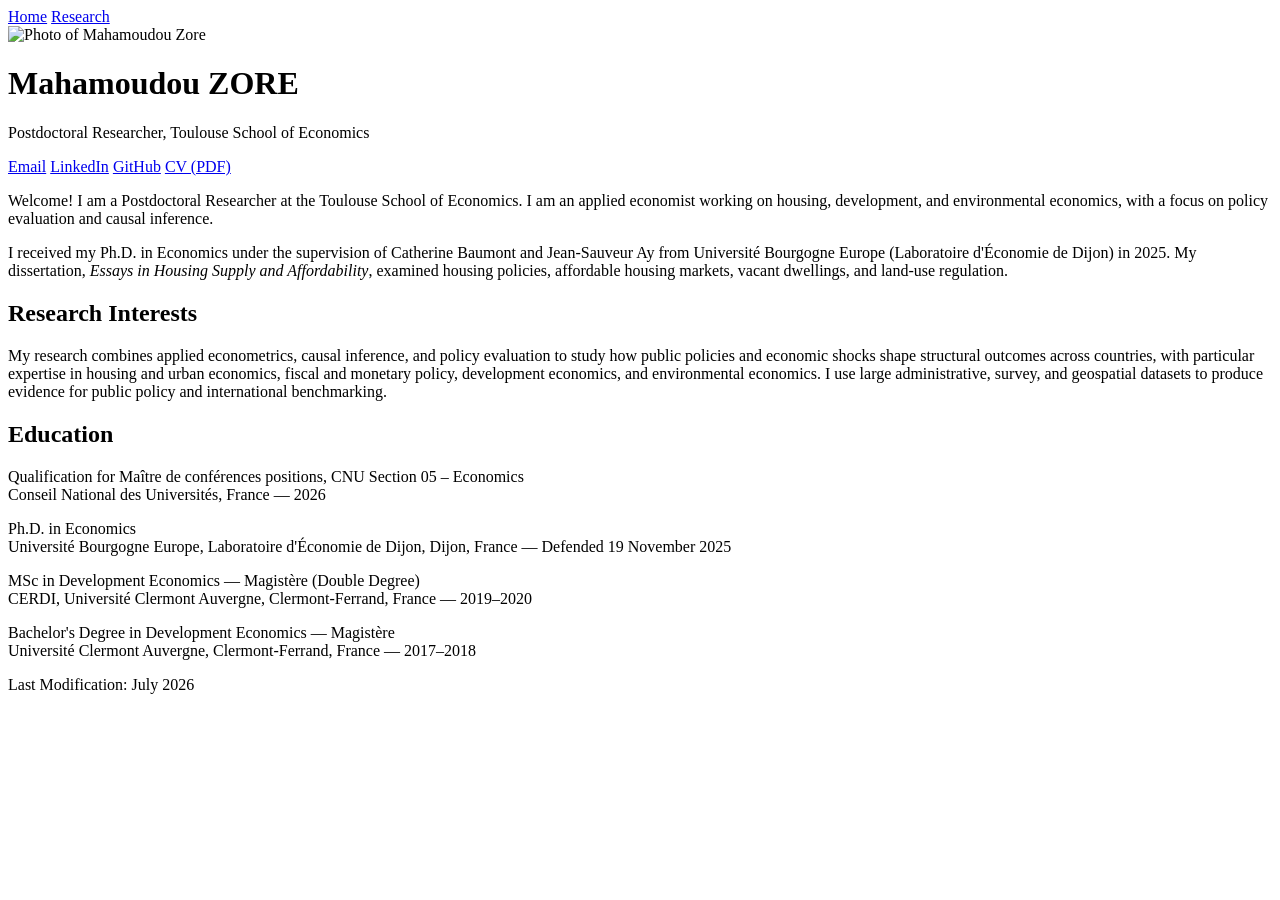
==== index.html @ ac4a802a "Fix GitHub link in index.html" ====
<!DOCTYPE html>
<html lang="en">
<head>
<meta charset="UTF-8">
<meta name="viewport" content="width=device-width, initial-scale=1.0">
<title>Mahamoudou ZORE</title>
<link rel="stylesheet" href="styles.css">
</head>
<body>
<div class="wrap">

  <nav>
    <a href="index.html" class="active">Home</a>
    <a href="research.html">Research</a>
  </nav>

  <div class="profile-row">
    <img src="profile.jpg" alt="Photo of Mahamoudou Zore">
    <div>
      <h1>Mahamoudou ZORE</h1>
      <p class="role">Postdoctoral Researcher, Toulouse School of Economics</p>
      <p class="links">
        <a href="mailto:zoremahamoudou@yahoo.fr">Email</a>
        <a href="www.linkedin.com/in/mahamoudou-zoré-ph-d-63a49911a">LinkedIn</a>
        <a href="https://mazore04.github.io">GitHub</a>
        <a href="CV_ZORE-Mahamoudou.pdf">CV (PDF)</a>
      </p>
    </div>
  </div>

  <p>Welcome! I am a Postdoctoral Researcher at the Toulouse School of Economics. I am an applied economist working on housing, development, and environmental economics, with a focus on policy evaluation and causal inference.</p>

  <p>I received my Ph.D. in Economics under the supervision of Catherine Baumont and Jean-Sauveur Ay from Université Bourgogne Europe (Laboratoire d'Économie de Dijon) in 2025. My dissertation, <em>Essays in Housing Supply and Affordability</em>, examined housing policies, affordable housing markets, vacant dwellings, and land-use regulation.</p>

  <h2>Research Interests</h2>
  <p>My research combines applied econometrics, causal inference, and policy evaluation to study how public policies and economic shocks shape structural outcomes across countries, with particular expertise in housing and urban economics, fiscal and monetary policy, development economics, and environmental economics. I use large administrative, survey, and geospatial datasets to produce evidence for public policy and international benchmarking.</p>

  <h2>Education</h2>
  <p>
    <span class="entry-title">Qualification for Maître de conférences positions</span>, CNU Section 05 – Economics<br>
    <span class="entry-meta">Conseil National des Universités, France — 2026</span>
  </p>
  <p>
    <span class="entry-title">Ph.D. in Economics</span><br>
    <span class="entry-meta">Université Bourgogne Europe, Laboratoire d'Économie de Dijon, Dijon, France — Defended 19 November 2025</span>
  </p>
  <p>
    <span class="entry-title">MSc in Development Economics — Magistère (Double Degree)</span><br>
    <span class="entry-meta">CERDI, Université Clermont Auvergne, Clermont-Ferrand, France — 2019–2020</span>
  </p>
  <p>
    <span class="entry-title">Bachelor's Degree in Development Economics — Magistère</span><br>
    <span class="entry-meta">Université Clermont Auvergne, Clermont-Ferrand, France — 2017–2018</span>
  </p>

  <footer>Last Modification: July 2026</footer>

</div>
</body>
</html>
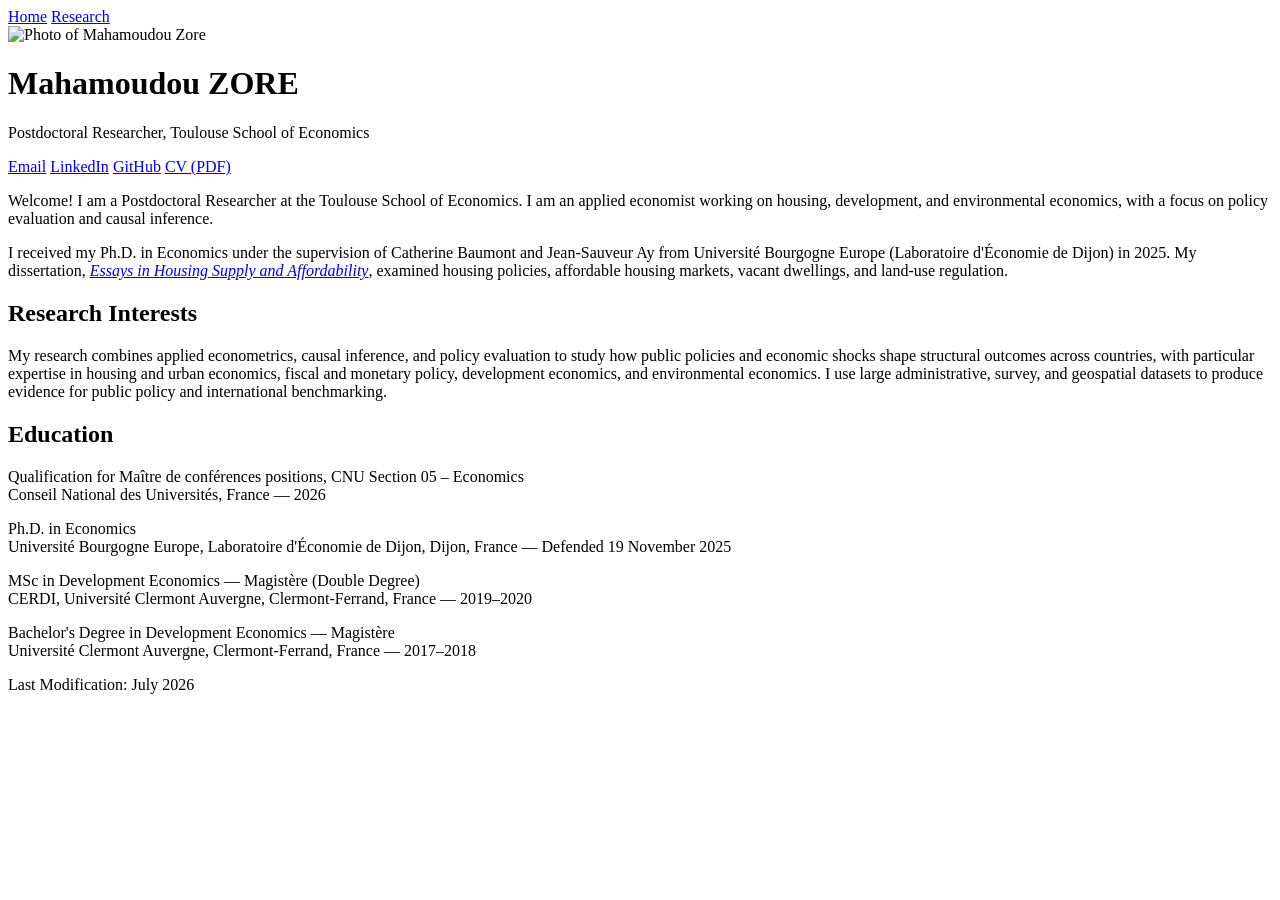
==== commit 191147dd: "Update GitHub link to new username" ====
--- a/index.html
+++ b/index.html
@@ -22,7 +22,7 @@
       <p class="links">
         <a href="mailto:zoremahamoudou@yahoo.fr">Email</a>
         <a href="www.linkedin.com/in/mahamoudou-zoré-ph-d-63a49911a">LinkedIn</a>
-        <a href="https://mazore04.github.io">GitHub</a>
+        <a href="https://Mahamoudou-ZORE.github.io">GitHub</a>
         <a href="CV_ZORE-Mahamoudou.pdf">CV (PDF)</a>
       </p>
     </div>
@@ -30,8 +30,7 @@
 
   <p>Welcome! I am a Postdoctoral Researcher at the Toulouse School of Economics. I am an applied economist working on housing, development, and environmental economics, with a focus on policy evaluation and causal inference.</p>
 
-  <p>I received my Ph.D. in Economics under the supervision of Catherine Baumont and Jean-Sauveur Ay from Université Bourgogne Europe (Laboratoire d'Économie de Dijon) in 2025. My dissertation, <em>Essays in Housing Supply and Affordability</em>, examined housing policies, affordable housing markets, vacant dwellings, and land-use regulation.</p>
-
+  <p>I received my Ph.D. in Economics under the supervision of Catherine Baumont and Jean-Sauveur Ay from Université Bourgogne Europe (Laboratoire d'Économie de Dijon) in 2025. My dissertation, <a href="https://theses.hal.science/tel-05458597"><em>Essays in Housing Supply and Affordability</em></a>, examined housing policies, affordable housing markets, vacant dwellings, and land-use regulation.</p>
   <h2>Research Interests</h2>
   <p>My research combines applied econometrics, causal inference, and policy evaluation to study how public policies and economic shocks shape structural outcomes across countries, with particular expertise in housing and urban economics, fiscal and monetary policy, development economics, and environmental economics. I use large administrative, survey, and geospatial datasets to produce evidence for public policy and international benchmarking.</p>
 
